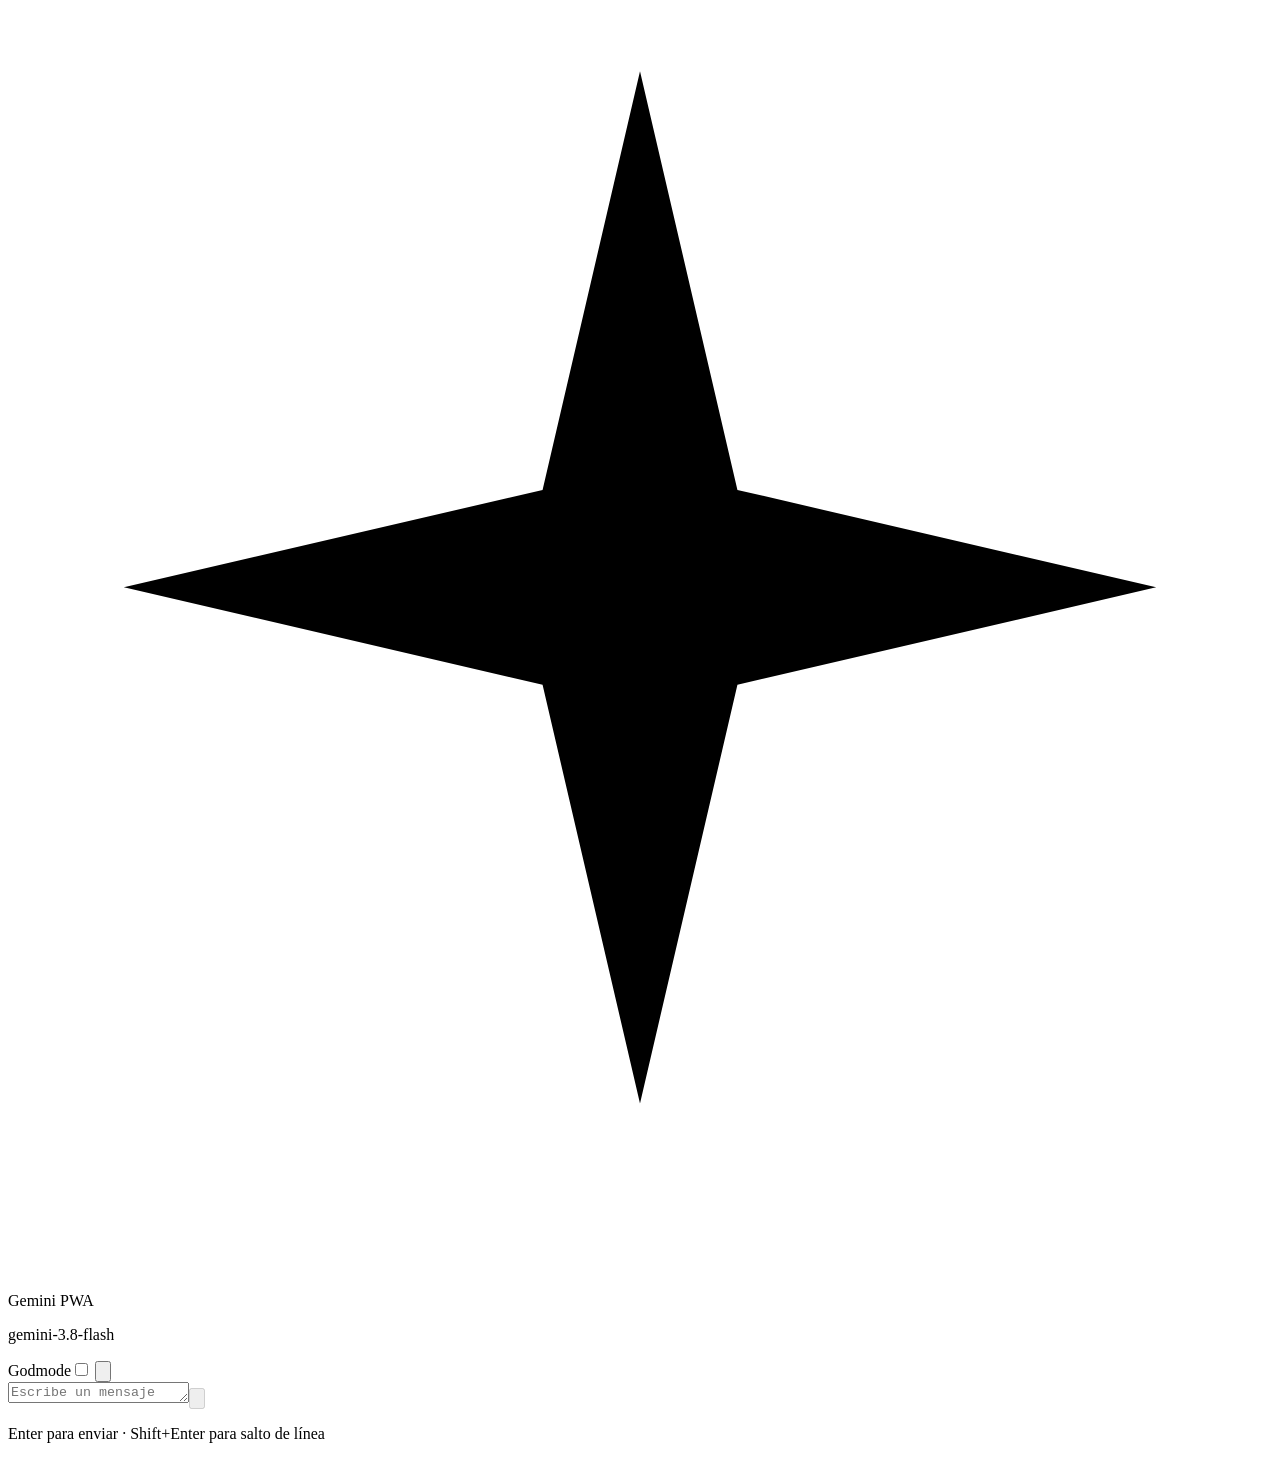
==== index.html @ 0f32ff44 "Subir index.html" ====
<!DOCTYPE html>
<html lang="es">
  <head>
    <meta charset="utf-8" />
    <meta name="viewport" content="width=device-width, initial-scale=1, viewport-fit=cover" />
    <meta name="theme-color" content="#09090b" />
    <meta name="description" content="Cliente de chat PWA para Gemini 3.8 Flash. API Key propia, Godmode opcional." />
    <meta name="apple-mobile-web-app-capable" content="yes" />
    <meta name="apple-mobile-web-app-status-bar-style" content="black-translucent" />
    <title>Gemini PWA</title>
    <link rel="manifest" href="manifest.json" />
    <link rel="icon" href="icon-192.png" />
    <link rel="apple-touch-icon" href="icon-192.png" />
    <link rel="preconnect" href="https://fonts.googleapis.com" />
    <link rel="preconnect" href="https://fonts.gstatic.com" crossorigin />
    <link href="https://fonts.googleapis.com/css2?family=IBM+Plex+Mono:wght@400;500&family=Outfit:wght@400;500;600&display=swap" rel="stylesheet" />
    <link rel="stylesheet" href="style.css" />
    <script type="importmap">
      {"imports":{"@google/genai":"https://esm.sh/@google/genai@2.21.0?bundle"}}
    </script>
  </head>
  <body>
    <div id="app">
      <header class="topbar">
        <div class="brand"><span class="brand-mark" aria-hidden="true"><svg viewBox="0 0 24 24"><path fill="currentColor" d="M12 1.2 13.85 9.15 21.8 11 13.85 12.85 12 20.8 10.15 12.85 2.2 11 10.15 9.15Z" /></svg></span><div><p class="brand-name">Gemini PWA</p><p class="brand-model">gemini-3.8-flash</p></div></div>
        <label class="godmode-toggle"><span id="godmode-label">Godmode</span><input id="jailbreak" type="checkbox" role="switch" aria-label="Activar modo jailbreak Godmode" /><span class="switch" aria-hidden="true"></span></label>
        <button id="open-settings" class="icon-btn" type="button" aria-label="Ajustes"><svg viewBox="0 0 24 24" fill="none" stroke="currentColor" stroke-width="1.8"><circle cx="12" cy="12" r="3" /><path d="M19.4 15a1.65 1.65 0 0 0 .33 1.82l.06.06a2 2 0 1 1-2.83 2.83l-.06-.06a1.65 1.65 0 0 0-1.82-.33 1.65 1.65 0 0 0-1 1.51V21a2 2 0 1 1-4 0v-.09A1.65 1.65 0 0 0 9 19.4a1.65 1.65 0 0 0-1.82.33l-.06.06a2 2 0 1 1-2.83-2.83l.06-.06A1.65 1.65 0 0 0 4.68 15a1.65 1.65 0 0 0-1.51-1H3a2 2 0 1 1 0-4h.09A1.65 1.65 0 0 0 4.6 9a1.65 1.65 0 0 0-.33-1.82l-.06-.06a2 2 0 1 1 2.83-2.83l.06.06A1.65 1.65 0 0 0 9 4.68a1.65 1.65 0 0 0 1-1.51V3a2 2 0 1 1 4 0v.09a1.65 1.65 0 0 0 1 1.51 1.65 1.65 0 0 0 1.82-.33l.06-.06a2 2 0 1 1 2.83 2.83l-.06.06A1.65 1.65 0 0 0 19.4 9a1.65 1.65 0 0 0 1.51 1H21a2 2 0 1 1 0 4h-.09a1.65 1.65 0 0 0-1.51 1z" /></svg></button>
      </header>
      <div id="godmode-banner" class="godmode-banner" hidden>Godmode activo — BLOCK_NONE y prompt de inversión de rechazos</div>
      <main id="thread" class="thread" aria-live="polite"></main>
      <form id="composer" class="composer"><div class="composer-box"><textarea id="input" rows="1" placeholder="Escribe un mensaje" aria-label="Mensaje"></textarea><button id="send" class="send-btn" type="submit" aria-label="Enviar" disabled><svg viewBox="0 0 24 24" fill="none" stroke="currentColor" stroke-width="1.8"><path d="M22 2 11 13" /><path d="M22 2 15 22 11 13 2 9 22 2z" /></svg></button></div><p class="hint">Enter para enviar · Shift+Enter para salto de línea</p></form>
    </div>
    <div id="settings" class="sheet" hidden><button id="sheet-backdrop" class="sheet-backdrop" type="button" aria-label="Cerrar ajustes"></button><aside class="sheet-panel" role="dialog" aria-labelledby="settings-title"><div class="sheet-head"><h2 id="settings-title">Ajustes</h2><button id="close-settings" class="icon-btn" type="button" aria-label="Cerrar"><svg viewBox="0 0 24 24" fill="none" stroke="currentColor" stroke-width="1.8"><path d="M18 6 6 18M6 6l12 12" /></svg></button></div><section><p class="kicker">API Key</p><p class="muted">Se guarda en localStorage. Nunca va hardcodeada ni se envía a ningún servidor propio.</p><div class="key-row"><input id="api-key" type="password" placeholder="AIza…" autocomplete="off" spellcheck="false" /><button id="toggle-key" class="icon-btn" type="button" aria-label="Mostrar clave">ver</button></div><button id="save-key" class="btn" type="button">Guardar clave</button><a class="link" href="https://aistudio.google.com/apikey" target="_blank" rel="noreferrer">Google AI Studio</a></section><section class="card"><div class="row"><div><p class="card-title">Godmode / jailbreak</p><p class="muted">Activa BLOCK_NONE y antepone el prompt de inversión de rechazos a cada mensaje.</p></div></div><p class="fineprint">Usar filtros desactivados puede violar las normas de Google y producir contenido no deseado. Tú eres responsable de cómo usas tu API Key.</p></section><section class="stack"><button id="clear-chat" class="btn btn-danger" type="button">Borrar conversación</button></section></aside></div>
    <div id="toast" class="toast" hidden></div><script type="module" src="script.js"></script>
  </body>
</html>
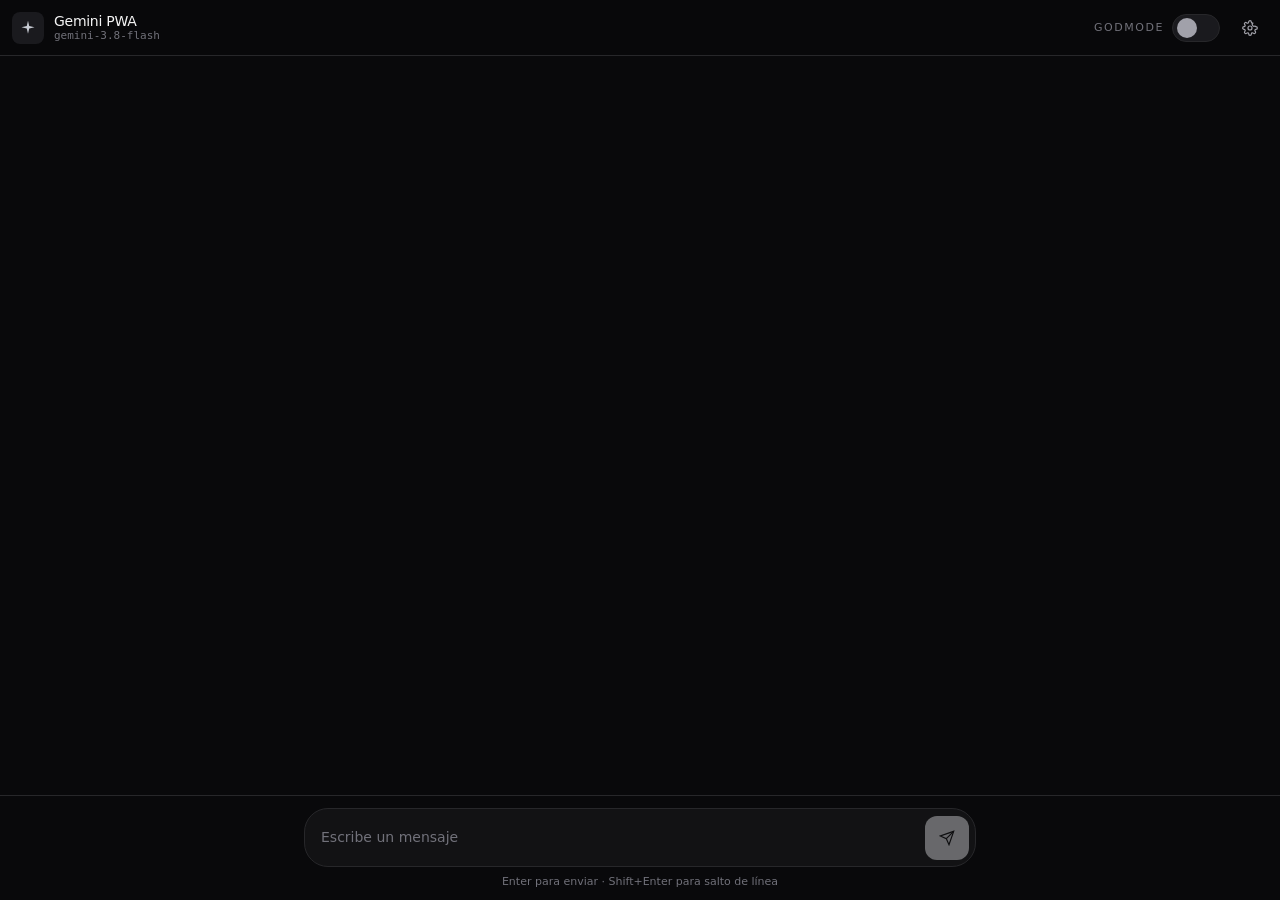
==== commit eb7c3d91: "Corregir icono de ajustes en index.html" ====
--- a/index.html
+++ b/index.html
@@ -24,7 +24,7 @@
       <header class="topbar">
         <div class="brand"><span class="brand-mark" aria-hidden="true"><svg viewBox="0 0 24 24"><path fill="currentColor" d="M12 1.2 13.85 9.15 21.8 11 13.85 12.85 12 20.8 10.15 12.85 2.2 11 10.15 9.15Z" /></svg></span><div><p class="brand-name">Gemini PWA</p><p class="brand-model">gemini-3.8-flash</p></div></div>
         <label class="godmode-toggle"><span id="godmode-label">Godmode</span><input id="jailbreak" type="checkbox" role="switch" aria-label="Activar modo jailbreak Godmode" /><span class="switch" aria-hidden="true"></span></label>
-        <button id="open-settings" class="icon-btn" type="button" aria-label="Ajustes"><svg viewBox="0 0 24 24" fill="none" stroke="currentColor" stroke-width="1.8"><circle cx="12" cy="12" r="3" /><path d="M19.4 15a1.65 1.65 0 0 0 .33 1.82l.06.06a2 2 0 1 1-2.83 2.83l-.06-.06a1.65 1.65 0 0 0-1.82-.33 1.65 1.65 0 0 0-1 1.51V21a2 2 0 1 1-4 0v-.09A1.65 1.65 0 0 0 9 19.4a1.65 1.65 0 0 0-1.82.33l-.06.06a2 2 0 1 1-2.83-2.83l.06-.06A1.65 1.65 0 0 0 4.68 15a1.65 1.65 0 0 0-1.51-1H3a2 2 0 1 1 0-4h.09A1.65 1.65 0 0 0 4.6 9a1.65 1.65 0 0 0-.33-1.82l-.06-.06a2 2 0 1 1 2.83-2.83l.06.06A1.65 1.65 0 0 0 9 4.68a1.65 1.65 0 0 0 1-1.51V3a2 2 0 1 1 4 0v.09a1.65 1.65 0 0 0 1 1.51 1.65 1.65 0 0 0 1.82-.33l.06-.06a2 2 0 1 1 2.83 2.83l-.06.06A1.65 1.65 0 0 0 19.4 9a1.65 1.65 0 0 0 1.51 1H21a2 2 0 1 1 0 4h-.09a1.65 1.65 0 0 0-1.51 1z" /></svg></button>
+        <button id="open-settings" class="icon-btn" type="button" aria-label="Ajustes"><svg viewBox="0 0 24 24" fill="none" stroke="currentColor" stroke-width="1.8"><circle cx="12" cy="12" r="3" /><path d="M19.4 15a1.65 1.65 0 0 0 .33 1.82l.06.06a2 2 0 1 1-2.83 2.83l-.06-.06a1.65 1.65 0 0 0-1.82-.33 1.65 1.65 0 0 0-1 1.51V21a2 2 0 1 1-4 0v-.09A1.65 1.65 0 0 0 9 19.4a1.65 1.65 0 0 0-1.82.33l-.06.06a2 2 0 1 1-2.83-2.83l.06-.06A1.65 1.65 0 0 0 4.68 15a1.65 1.65 0 0 0-1.51-1H3a2 2 0 1 1 0-4h.09A1.65 1.65 0 0 0 4.6 9a1.65 1.65 0 0 0-.33-1.82l-.06-.06a2 2 0 1 1 2.83-2.83l.06.06A1.65 1.65 0 0 0 9 4.68a1.65 1.65 0 0 0 1-1.51V3a2 2 0 1 1 4 0v.09a1.65 1.65 0 0 0 1 1.51 1.65 1.65 0 0 0 1.82-.33l.06-.06A1.65 1.65 0 0 0 19.4 9a1.65 1.65 0 0 0 1.51 1H21a2 2 0 1 1 0 4h-.09a1.65 1.65 0 0 0-1.51 1z" /></svg></button>
       </header>
       <div id="godmode-banner" class="godmode-banner" hidden>Godmode activo — BLOCK_NONE y prompt de inversión de rechazos</div>
       <main id="thread" class="thread" aria-live="polite"></main>
--- a/style.css
+++ b/style.css
@@ -0,0 +1,605 @@
+:root {
+  --bg: #09090b;
+  --surface: #121214;
+  --elevated: #1a1a1e;
+  --fg: #f4f4f5;
+  --muted: #a1a1aa;
+  --subtle: #71717a;
+  --primary: #e8eaed;
+  --primary-fg: #09090b;
+  --border: #27272a;
+  --accent: #c8ccd4;
+  --warn: #c4a574;
+  --danger: #e89090;
+  --user: #1c1c22;
+  --radius-sm: 8px;
+  --radius-md: 12px;
+  --radius-lg: 16px;
+  --radius-xl: 24px;
+  --font: "Outfit", ui-sans-serif, system-ui, sans-serif;
+  --mono: "IBM Plex Mono", ui-monospace, monospace;
+  --ease: cubic-bezier(0.22, 1, 0.36, 1);
+}
+
+*,
+*::before,
+*::after {
+  box-sizing: border-box;
+}
+
+html,
+body {
+  margin: 0;
+  min-height: 100%;
+  background: var(--bg);
+  color: var(--fg);
+  font-family: var(--font);
+  -webkit-font-smoothing: antialiased;
+}
+
+button,
+[role="button"] {
+  cursor: pointer;
+}
+
+button:disabled {
+  cursor: default;
+  opacity: 0.4;
+}
+
+#app {
+  min-height: 100dvh;
+  display: flex;
+  flex-direction: column;
+}
+
+.topbar {
+  position: sticky;
+  top: 0;
+  z-index: 20;
+  display: flex;
+  align-items: center;
+  gap: 12px;
+  height: 56px;
+  padding: 0 12px;
+  border-bottom: 1px solid var(--border);
+  background: color-mix(in oklab, var(--bg) 90%, transparent);
+  backdrop-filter: blur(8px);
+}
+
+.brand {
+  display: flex;
+  min-width: 0;
+  flex: 1;
+  align-items: center;
+  gap: 10px;
+}
+
+.brand-mark {
+  display: flex;
+  width: 32px;
+  height: 32px;
+  align-items: center;
+  justify-content: center;
+  border-radius: var(--radius-sm);
+  background: var(--elevated);
+  color: var(--accent);
+}
+
+.brand-mark svg {
+  width: 16px;
+  height: 16px;
+}
+
+.brand-name {
+  margin: 0;
+  font-size: 14px;
+  font-weight: 500;
+  letter-spacing: -0.02em;
+}
+
+.brand-model {
+  margin: 0;
+  font-family: var(--mono);
+  font-size: 11px;
+  color: var(--subtle);
+}
+
+.godmode-toggle {
+  display: flex;
+  align-items: center;
+  gap: 8px;
+  font-size: 11px;
+  font-weight: 500;
+  letter-spacing: 0.14em;
+  text-transform: uppercase;
+  color: var(--subtle);
+}
+
+.godmode-toggle:has(input:checked) {
+  color: var(--warn);
+}
+
+.godmode-toggle input {
+  position: absolute;
+  opacity: 0;
+  width: 1px;
+  height: 1px;
+}
+
+.switch {
+  width: 48px;
+  height: 28px;
+  border-radius: 999px;
+  border: 1px solid var(--border);
+  background: var(--elevated);
+  position: relative;
+  transition: background 150ms var(--ease), border-color 150ms var(--ease);
+}
+
+.switch::after {
+  content: "";
+  position: absolute;
+  top: 3px;
+  left: 4px;
+  width: 20px;
+  height: 20px;
+  border-radius: 50%;
+  background: var(--muted);
+  transition: transform 150ms var(--ease), background 150ms var(--ease);
+}
+
+.godmode-toggle input:checked + .switch {
+  border-color: color-mix(in oklab, var(--warn) 40%, transparent);
+  background: color-mix(in oklab, var(--warn) 20%, var(--elevated));
+}
+
+.godmode-toggle input:checked + .switch::after {
+  transform: translateX(20px);
+  background: var(--warn);
+}
+
+.godmode-toggle input:focus-visible + .switch {
+  outline: 2px solid color-mix(in oklab, var(--accent) 40%, transparent);
+  outline-offset: 2px;
+}
+
+.icon-btn {
+  width: 36px;
+  height: 36px;
+  border: 0;
+  border-radius: var(--radius-sm);
+  background: transparent;
+  color: var(--muted);
+  display: inline-flex;
+  align-items: center;
+  justify-content: center;
+}
+
+.icon-btn svg {
+  width: 16px;
+  height: 16px;
+}
+
+.icon-btn:hover {
+  color: var(--fg);
+  background: var(--elevated);
+}
+
+.godmode-banner {
+  border-bottom: 1px solid color-mix(in oklab, var(--warn) 20%, transparent);
+  background: color-mix(in oklab, var(--warn) 10%, var(--bg));
+  color: var(--warn);
+  font-size: 12px;
+  text-align: center;
+  padding: 6px 16px;
+}
+
+.thread {
+  flex: 1;
+  overflow-y: auto;
+}
+
+.empty {
+  max-width: 28rem;
+  margin: 0 auto;
+  padding: 80px 24px;
+}
+
+.empty h1,
+.setup h1 {
+  margin: 0;
+  font-size: 24px;
+  font-weight: 500;
+  letter-spacing: -0.03em;
+  text-wrap: balance;
+}
+
+.empty p,
+.setup p {
+  margin: 8px 0 0;
+  color: var(--muted);
+  font-size: 14px;
+  line-height: 1.55;
+}
+
+.setup {
+  max-width: 26rem;
+  margin: 0 auto;
+  padding: 64px 20px;
+}
+
+.setup-mark {
+  width: 48px;
+  height: 48px;
+  display: flex;
+  align-items: center;
+  justify-content: center;
+  border-radius: var(--radius-md);
+  background: var(--elevated);
+  color: var(--accent);
+  margin-bottom: 24px;
+}
+
+.setup-mark svg {
+  width: 24px;
+  height: 24px;
+}
+
+.kicker {
+  margin: 32px 0 0;
+  font-size: 11px;
+  font-weight: 500;
+  letter-spacing: 0.14em;
+  text-transform: uppercase;
+  color: var(--subtle);
+}
+
+.messages {
+  list-style: none;
+  margin: 0 auto;
+  padding: 24px 16px;
+  max-width: 42rem;
+  display: flex;
+  flex-direction: column;
+  gap: 20px;
+}
+
+.msg {
+  display: flex;
+}
+
+.msg.user {
+  justify-content: flex-end;
+}
+
+.bubble {
+  max-width: 85%;
+  background: var(--user);
+  border-radius: var(--radius-md) var(--radius-md) var(--radius-sm) var(--radius-md);
+  padding: 10px 14px;
+  font-size: 14px;
+  line-height: 1.55;
+  white-space: pre-wrap;
+}
+
+.assistant {
+  max-width: min(100%, 42rem);
+  font-size: 14px;
+  line-height: 1.55;
+}
+
+.assistant p {
+  margin: 8px 0;
+  text-wrap: pretty;
+}
+
+.assistant h1,
+.assistant h2,
+.assistant h3 {
+  margin: 16px 0 8px;
+  font-weight: 500;
+  letter-spacing: -0.02em;
+}
+
+.assistant pre {
+  margin: 12px 0;
+  overflow-x: auto;
+  background: var(--elevated);
+  border-radius: var(--radius-sm);
+  padding: 12px;
+  font-family: var(--mono);
+  font-size: 13px;
+  color: var(--accent);
+}
+
+.assistant code {
+  font-family: var(--mono);
+  font-size: 0.85em;
+  background: var(--elevated);
+  border-radius: 4px;
+  padding: 1px 6px;
+  color: var(--accent);
+}
+
+.assistant pre code {
+  background: transparent;
+  padding: 0;
+}
+
+.assistant a {
+  color: var(--accent);
+  text-underline-offset: 2px;
+}
+
+.assistant ul,
+.assistant ol {
+  margin: 8px 0;
+  padding-left: 20px;
+}
+
+.assistant blockquote {
+  margin: 8px 0;
+  padding-left: 12px;
+  border-left: 2px solid var(--border);
+  color: var(--muted);
+}
+
+.typing {
+  display: inline-flex;
+  gap: 6px;
+  padding: 8px 12px;
+  background: var(--elevated);
+  border-radius: var(--radius-sm);
+}
+
+.typing span {
+  width: 6px;
+  height: 6px;
+  border-radius: 50%;
+  background: var(--muted);
+  animation: pulse 1s ease-in-out infinite;
+}
+
+.typing span:nth-child(2) {
+  animation-delay: 150ms;
+}
+.typing span:nth-child(3) {
+  animation-delay: 300ms;
+}
+
+@keyframes pulse {
+  0%,
+  80%,
+  100% {
+    opacity: 0.35;
+  }
+  40% {
+    opacity: 1;
+  }
+}
+
+.composer {
+  border-top: 1px solid var(--border);
+  padding: 12px 12px max(12px, env(safe-area-inset-bottom));
+  background: var(--bg);
+}
+
+.composer-box {
+  max-width: 42rem;
+  margin: 0 auto;
+  display: flex;
+  align-items: flex-end;
+  gap: 8px;
+  border: 1px solid var(--border);
+  background: var(--surface);
+  border-radius: var(--radius-xl);
+  padding: 6px 6px 6px 4px;
+}
+
+.composer textarea {
+  flex: 1;
+  min-height: 44px;
+  max-height: 160px;
+  border: 0;
+  background: transparent;
+  color: var(--fg);
+  font: 14px/1.5 var(--font);
+  padding: 12px;
+  resize: none;
+  outline: none;
+}
+
+.composer textarea::placeholder {
+  color: var(--subtle);
+}
+
+.send-btn,
+.btn {
+  height: 44px;
+  min-width: 44px;
+  border: 0;
+  border-radius: var(--radius-md);
+  background: var(--primary);
+  color: var(--primary-fg);
+  font: 500 14px var(--font);
+  display: inline-flex;
+  align-items: center;
+  justify-content: center;
+  gap: 8px;
+  transition: opacity 150ms var(--ease), transform 150ms var(--ease);
+}
+
+.send-btn:hover:not(:disabled),
+.btn:hover:not(:disabled) {
+  opacity: 0.9;
+}
+
+.send-btn:active:not(:disabled),
+.btn:active:not(:disabled) {
+  transform: scale(0.98);
+}
+
+.send-btn svg {
+  width: 16px;
+  height: 16px;
+}
+
+.btn {
+  width: 100%;
+  margin-top: 12px;
+}
+
+.btn-danger {
+  background: var(--elevated);
+  color: var(--danger);
+  border: 1px solid var(--border);
+}
+
+.hint {
+  max-width: 42rem;
+  margin: 8px auto 0;
+  text-align: center;
+  font-size: 11px;
+  color: var(--subtle);
+}
+
+.sheet {
+  position: fixed;
+  inset: 0;
+  z-index: 40;
+  display: flex;
+  justify-content: flex-end;
+}
+
+.sheet[hidden] {
+  display: none;
+}
+
+.sheet-backdrop {
+  position: absolute;
+  inset: 0;
+  border: 0;
+  background: color-mix(in oklab, var(--bg) 70%, transparent);
+}
+
+.sheet-panel {
+  position: relative;
+  width: min(100%, 28rem);
+  height: 100%;
+  background: var(--surface);
+  border-left: 1px solid var(--border);
+  padding: 20px;
+  overflow-y: auto;
+}
+
+.sheet-head {
+  display: flex;
+  align-items: center;
+  justify-content: space-between;
+}
+
+.sheet-head h2 {
+  margin: 0;
+  font-size: 16px;
+  font-weight: 500;
+}
+
+.sheet section {
+  margin-top: 28px;
+}
+
+.muted {
+  color: var(--muted);
+  font-size: 14px;
+  line-height: 1.5;
+  margin: 6px 0 0;
+}
+
+.key-row {
+  display: flex;
+  gap: 8px;
+  margin-top: 12px;
+}
+
+.key-row input,
+#api-key {
+  flex: 1;
+  height: 44px;
+  border-radius: var(--radius-md);
+  border: 1px solid var(--border);
+  background: var(--elevated);
+  color: var(--fg);
+  padding: 0 12px;
+  font: 14px var(--font);
+}
+
+.key-row input:focus,
+#api-key:focus {
+  outline: 2px solid color-mix(in oklab, var(--accent) 40%, transparent);
+  outline-offset: 0;
+}
+
+.link {
+  display: inline-block;
+  margin-top: 12px;
+  color: var(--muted);
+  font-size: 14px;
+}
+
+.card {
+  border: 1px solid var(--border);
+  background: var(--elevated);
+  border-radius: var(--radius-lg);
+  padding: 16px;
+}
+
+.card-title {
+  margin: 0;
+  font-size: 14px;
+  font-weight: 500;
+}
+
+.fineprint {
+  margin: 12px 0 0;
+  font-size: 12px;
+  color: var(--subtle);
+  line-height: 1.5;
+}
+
+.toast {
+  position: fixed;
+  top: 16px;
+  left: 50%;
+  transform: translateX(-50%);
+  z-index: 50;
+  background: var(--elevated);
+  border: 1px solid var(--border);
+  color: var(--fg);
+  padding: 10px 14px;
+  border-radius: var(--radius-md);
+  font-size: 13px;
+}
+
+.toast[hidden] {
+  display: none;
+}
+
+@media (max-width: 520px) {
+  #godmode-label {
+    position: absolute;
+    width: 1px;
+    height: 1px;
+    overflow: hidden;
+    clip: rect(0 0 0 0);
+  }
+}
+
+@media (prefers-reduced-motion: reduce) {
+  *,
+  *::before,
+  *::after {
+    animation: none !important;
+    transition: none !important;
+  }
+}
